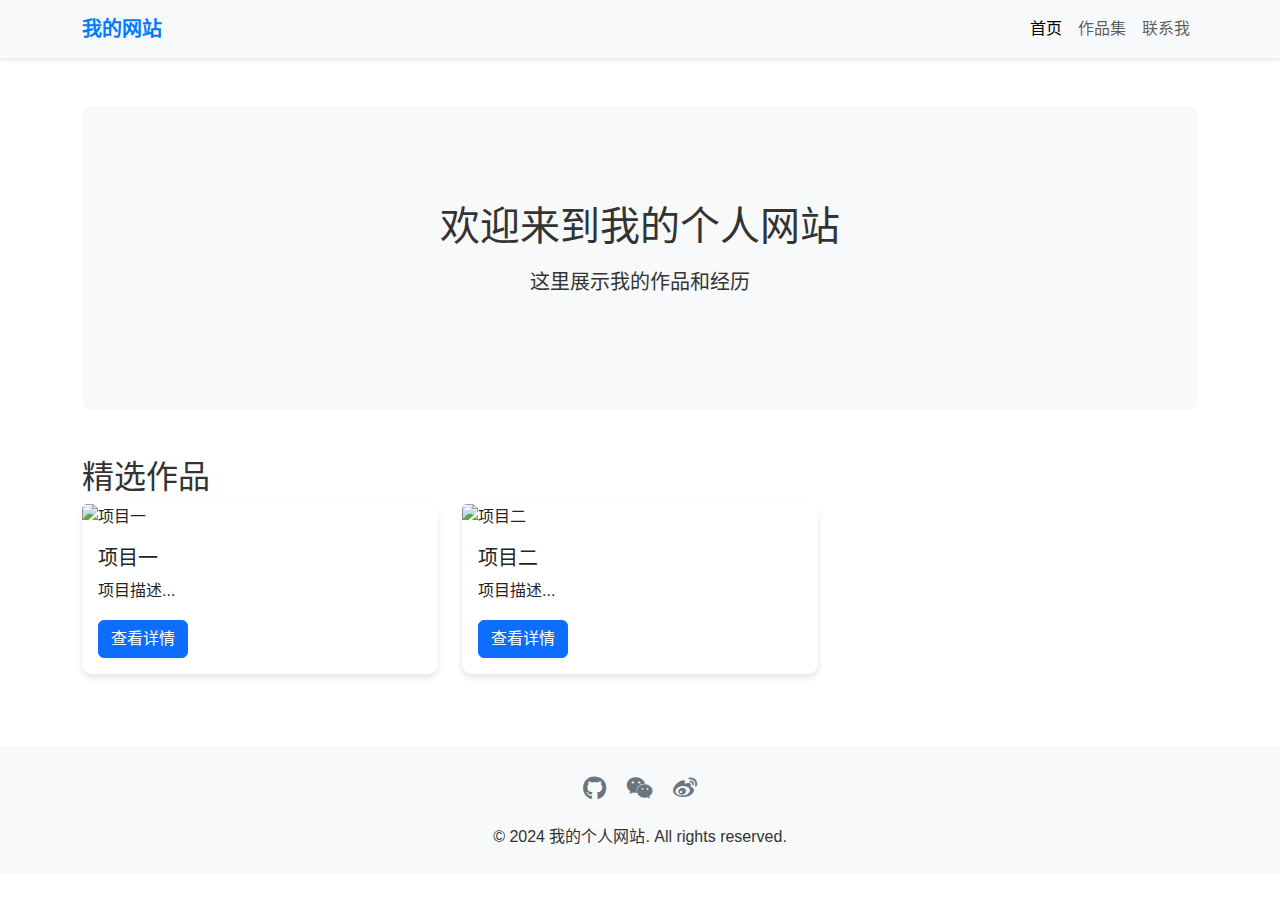
==== index.html @ 1afff416 "首次提交" ====
<!DOCTYPE html>
<html lang="zh-CN">
<head>
    <meta charset="UTF-8">
    <meta name="viewport" content="width=device-width, initial-scale=1.0">
    <title>我的个人网站</title>
    <!-- Bootstrap CSS CDN -->
    <link href="https://cdn.bootcdn.net/ajax/libs/twitter-bootstrap/5.3.0/css/bootstrap.min.css" rel="stylesheet">
    <!-- Font Awesome CDN -->
    <link href="https://cdn.bootcdn.net/ajax/libs/font-awesome/6.4.0/css/all.min.css" rel="stylesheet">
    <link rel="stylesheet" href="css/style.css">
    <link rel="stylesheet" href="css/responsive.css">
</head>
<body>
    <!-- 导航栏 -->
    <nav class="navbar navbar-expand-lg navbar-light bg-light">
        <div class="container">
            <a class="navbar-brand" href="#">我的网站</a>
            <button class="navbar-toggler" type="button" data-bs-toggle="collapse" data-bs-target="#navbarNav">
                <span class="navbar-toggler-icon"></span>
            </button>
            <div class="collapse navbar-collapse" id="navbarNav">
                <ul class="navbar-nav ms-auto">
                    <li class="nav-item">
                        <a class="nav-link active" href="index.html">首页</a>
                    </li>
                    <li class="nav-item">
                        <a class="nav-link" href="pages/portfolio.html">作品集</a>
                    </li>
                    <li class="nav-item">
                        <a class="nav-link" href="pages/contact.html">联系我</a>
                    </li>
                </ul>
            </div>
        </div>
    </nav>

    <!-- 主要内容 -->
    <main class="container my-5">
        <section class="hero text-center">
            <h1>欢迎来到我的个人网站</h1>
            <p class="lead">这里展示我的作品和经历</p>
        </section>

        <section class="featured-works mt-5">
            <h2>精选作品</h2>
            <div class="row">
                <!-- 作品卡片将通过 JavaScript 动态加载 -->
            </div>
        </section>
    </main>

    <!-- 页脚 -->
    <footer class="bg-light py-4 mt-5">
        <div class="container text-center">
            <div class="social-links mb-3">
                <a href="#" class="mx-2"><i class="fab fa-github"></i></a>
                <a href="#" class="mx-2"><i class="fab fa-weixin"></i></a>
                <a href="#" class="mx-2"><i class="fab fa-weibo"></i></a>
            </div>
            <p class="mb-0">© 2024 我的个人网站. All rights reserved.</p>
        </div>
    </footer>

    <!-- Bootstrap JS CDN -->
    <script src="https://cdn.bootcdn.net/ajax/libs/twitter-bootstrap/5.3.0/js/bootstrap.bundle.min.js"></script>
    <script src="js/main.js"></script>
</body>
</html>
---- css/style.css ----
/* 全局样式 */
:root {
    --primary-color: #007bff;
    --secondary-color: #6c757d;
    --background-color: #f8f9fa;
}

body {
    font-family: -apple-system, BlinkMacSystemFont, "Segoe UI", Roboto, "Helvetica Neue", Arial, sans-serif;
    line-height: 1.6;
    color: #333;
}

/* 导航栏样式 */
.navbar {
    box-shadow: 0 2px 4px rgba(0,0,0,0.1);
}

.navbar-brand {
    font-weight: bold;
    color: var(--primary-color) !important;
}

/* 主要内容样式 */
.hero {
    padding: 4rem 0;
    background: var(--background-color);
    border-radius: 10px;
}

.hero h1 {
    font-size: 2.5rem;
    margin-bottom: 1rem;
}

/* 作品卡片样式 */
.work-card {
    border: none;
    border-radius: 10px;
    box-shadow: 0 4px 6px rgba(0,0,0,0.1);
    transition: transform 0.3s ease;
}

.work-card:hover {
    transform: translateY(-5px);
}

/* 社交链接样式 */
.social-links a {
    color: var(--secondary-color);
    font-size: 1.5rem;
    transition: color 0.3s ease;
}

.social-links a:hover {
    color: var(--primary-color);
}
---- css/responsive.css ----
/* 移动设备 */
@media (max-width: 576px) {
    .hero h1 {
        font-size: 2rem;
    }
    
    .hero p {
        font-size: 1rem;
    }
}

/* 平板设备 */
@media (max-width: 768px) {
    .work-card {
        margin-bottom: 2rem;
    }
}

/* 大屏设备 */
@media (min-width: 992px) {
    .hero {
        padding: 6rem 0;
    }
}
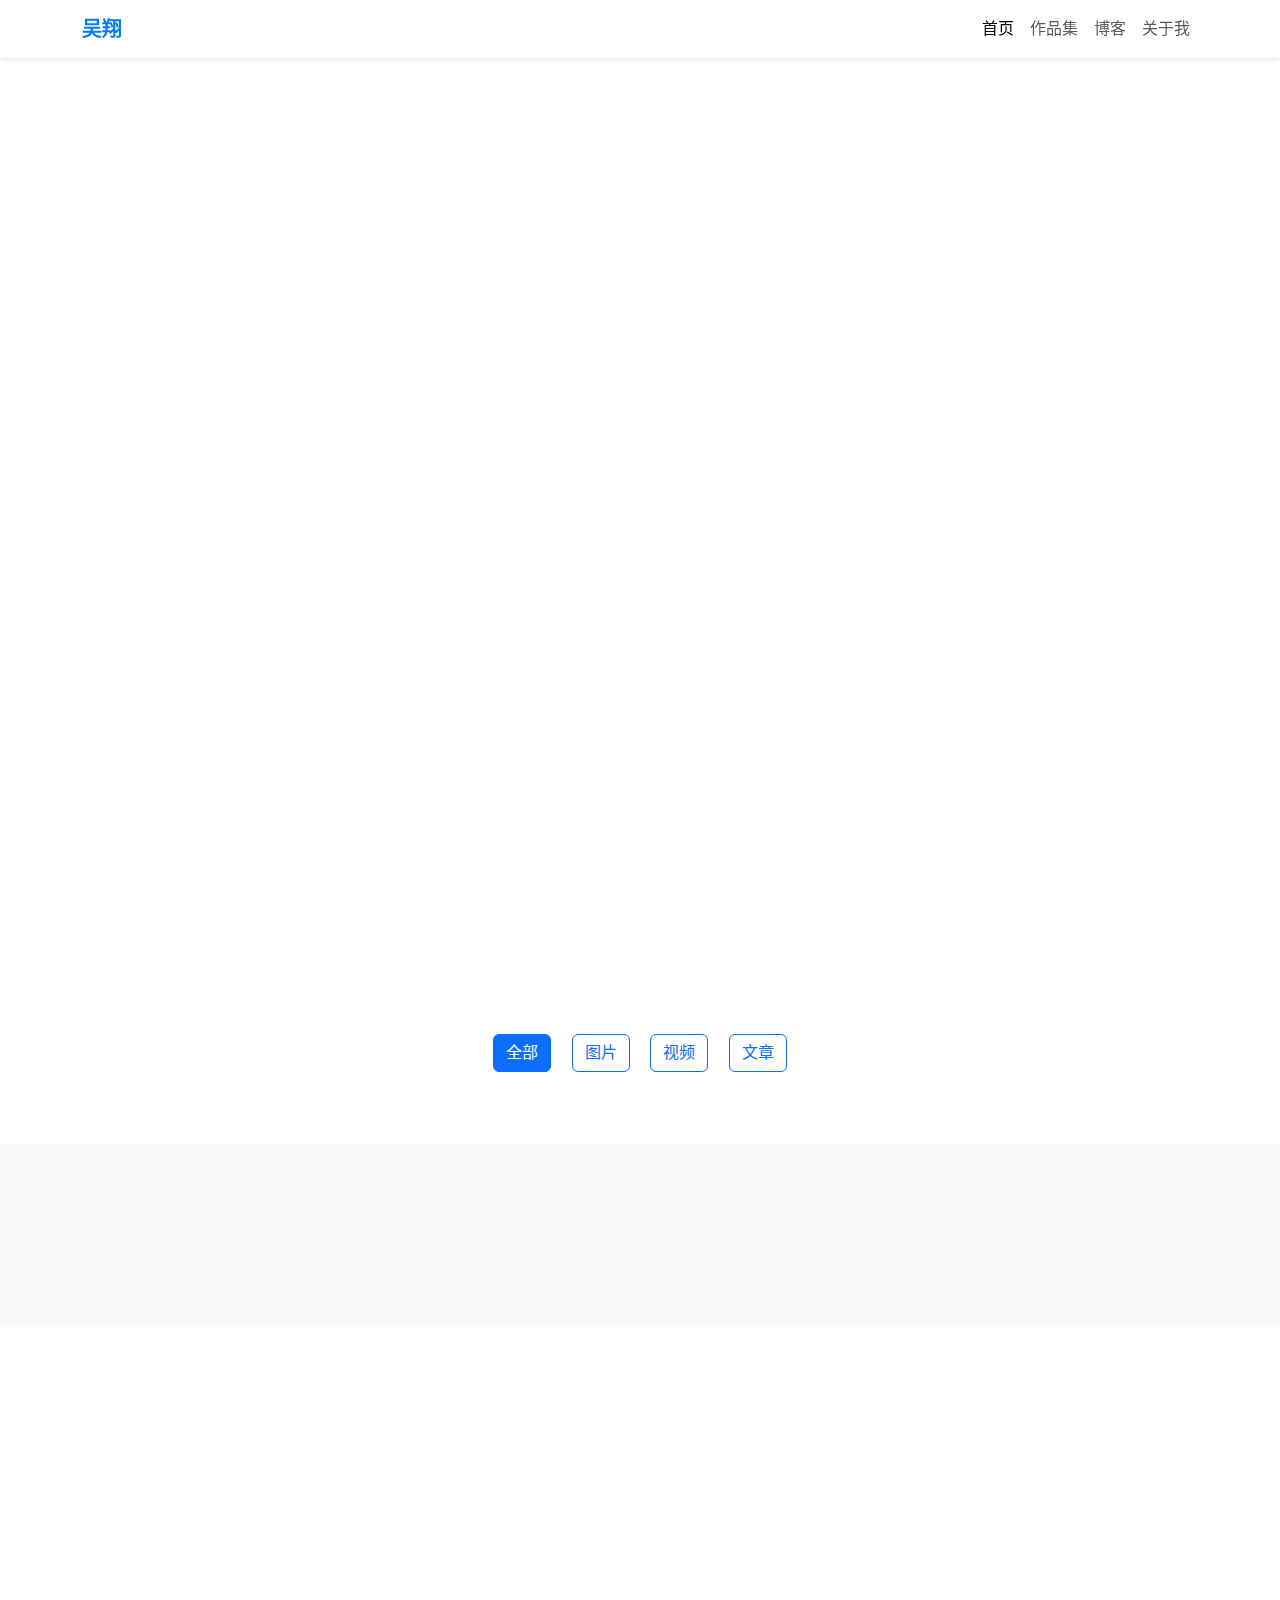
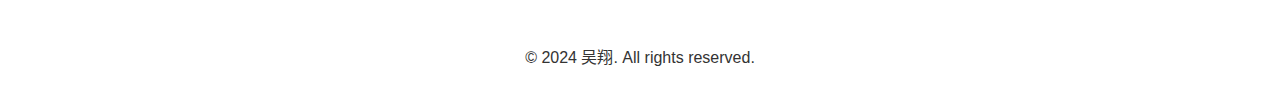
==== commit 0cb2c3b8: "Update index.html" ====
--- a/index.html
+++ b/index.html
@@ -1,69 +1,117 @@
 <!DOCTYPE html>
 <html lang="zh-CN">
 <head>
-    <meta charset="UTF-8">
-    <meta name="viewport" content="width=device-width, initial-scale=1.0">
-    <title>我的个人网站</title>
-    <!-- Bootstrap CSS CDN -->
-    <link href="https://cdn.bootcdn.net/ajax/libs/twitter-bootstrap/5.3.0/css/bootstrap.min.css" rel="stylesheet">
-    <!-- Font Awesome CDN -->
+    <meta charset="utf-8">
+    <meta name="viewport" content="width=device-width, initial-scale=1">
+    <title>吴翔的个人作品集</title>
+    <!-- 引入 CSS -->
+    <link href="https://cdn.bootcdn.net/ajax/libs/bootstrap/5.3.0/css/bootstrap.min.css" rel="stylesheet">
     <link href="https://cdn.bootcdn.net/ajax/libs/font-awesome/6.4.0/css/all.min.css" rel="stylesheet">
-    <link rel="stylesheet" href="css/style.css">
-    <link rel="stylesheet" href="css/responsive.css">
+    <link href="https://fonts.googleapis.com/css2?family=Noto+Sans+SC:wght@300;400;500;700&display=swap" rel="stylesheet">
+    <link href="css/style.css" rel="stylesheet">
+    <!-- 动画库 -->
+    <link href="https://unpkg.com/aos@2.3.1/dist/aos.css" rel="stylesheet">
 </head>
 <body>
     <!-- 导航栏 -->
-    <nav class="navbar navbar-expand-lg navbar-light bg-light">
+    <nav class="navbar navbar-expand-lg navbar-light fixed-top bg-glass">
         <div class="container">
-            <a class="navbar-brand" href="#">我的网站</a>
+            <a class="navbar-brand" href="#">吴翔</a>
             <button class="navbar-toggler" type="button" data-bs-toggle="collapse" data-bs-target="#navbarNav">
                 <span class="navbar-toggler-icon"></span>
             </button>
             <div class="collapse navbar-collapse" id="navbarNav">
                 <ul class="navbar-nav ms-auto">
                     <li class="nav-item">
-                        <a class="nav-link active" href="index.html">首页</a>
+                        <a class="nav-link active" href="#home">首页</a>
                     </li>
                     <li class="nav-item">
-                        <a class="nav-link" href="pages/portfolio.html">作品集</a>
+                        <a class="nav-link" href="#works">作品集</a>
                     </li>
                     <li class="nav-item">
-                        <a class="nav-link" href="pages/contact.html">联系我</a>
+                        <a class="nav-link" href="#blog">博客</a>
+                    </li>
+                    <li class="nav-item">
+                        <a class="nav-link" href="#about">关于我</a>
                     </li>
                 </ul>
             </div>
         </div>
     </nav>
 
-    <!-- 主要内容 -->
-    <main class="container my-5">
-        <section class="hero text-center">
-            <h1>欢迎来到我的个人网站</h1>
-            <p class="lead">这里展示我的作品和经历</p>
-        </section>
+    <!-- Hero 区域 -->
+    <section id="home" class="hero-section">
+        <div class="container">
+            <div class="row align-items-center min-vh-100">
+                <div class="col-lg-6" data-aos="fade-right">
+                    <h1 class="display-4 fw-bold mb-4">你好，我是吴翔</h1>
+                    <p class="lead mb-4">热爱创作，专注于Web开发与设计</p>
+                    <a href="#works" class="btn btn-primary btn-lg">查看作品</a>
+                </div>
+                <div class="col-lg-6" data-aos="fade-left">
+                    <img src="images/hero-image.svg" alt="Hero Image" class="img-fluid">
+                </div>
+            </div>
+        </div>
+    </section>
 
-        <section class="featured-works mt-5">
-            <h2>精选作品</h2>
-            <div class="row">
-                <!-- 作品卡片将通过 JavaScript 动态加载 -->
+    <!-- 作品展示区 -->
+    <section id="works" class="works-section py-5">
+        <div class="container">
+            <h2 class="section-title text-center mb-5" data-aos="fade-up">作品展示</h2>
+            <div class="works-filter text-center mb-4">
+                <button class="btn btn-outline-primary mx-2 active" data-filter="all">全部</button>
+                <button class="btn btn-outline-primary mx-2" data-filter="image">图片</button>
+                <button class="btn btn-outline-primary mx-2" data-filter="video">视频</button>
+                <button class="btn btn-outline-primary mx-2" data-filter="article">文章</button>
             </div>
-        </section>
-    </main>
+            <div class="row" id="works-grid">
+                <!-- 作品将通过 JavaScript 动态加载 -->
+            </div>
+        </div>
+    </section>
+
+    <!-- 博客区域 -->
+    <section id="blog" class="blog-section py-5 bg-light">
+        <div class="container">
+            <h2 class="section-title text-center mb-5" data-aos="fade-up">最新文章</h2>
+            <div class="row" id="blog-posts">
+                <!-- 博客文章将通过 JavaScript 动态加载 -->
+            </div>
+        </div>
+    </section>
+
+    <!-- 关于我 -->
+    <section id="about" class="about-section py-5">
+        <div class="container">
+            <div class="row align-items-center">
+                <div class="col-lg-6" data-aos="fade-right">
+                    <img src="images/about-me.jpg" alt="About Me" class="img-fluid rounded-3">
+                </div>
+                <div class="col-lg-6" data-aos="fade-left">
+                    <h2 class="section-title mb-4">关于我</h2>
+                    <p class="lead">热爱创作，专注于Web开发与设计的学习者</p>
+                    <p>在这里分享我的作品和想法，记录成长的点滴。</p>
+                    <div class="social-links mt-4">
+                        <a href="#" class="me-3"><i class="fab fa-github"></i></a>
+                        <a href="#" class="me-3"><i class="fab fa-weixin"></i></a>
+                        <a href="#" class="me-3"><i class="fab fa-weibo"></i></a>
+                    </div>
+                </div>
+            </div>
+        </div>
+    </section>
 
     <!-- 页脚 -->
-    <footer class="bg-light py-4 mt-5">
+    <footer class="footer py-4">
         <div class="container text-center">
-            <div class="social-links mb-3">
-                <a href="#" class="mx-2"><i class="fab fa-github"></i></a>
-                <a href="#" class="mx-2"><i class="fab fa-weixin"></i></a>
-                <a href="#" class="mx-2"><i class="fab fa-weibo"></i></a>
-            </div>
-            <p class="mb-0">© 2024 我的个人网站. All rights reserved.</p>
+            <p class="mb-0">© 2024 吴翔. All rights reserved.</p>
         </div>
     </footer>
 
-    <!-- Bootstrap JS CDN -->
-    <script src="https://cdn.bootcdn.net/ajax/libs/twitter-bootstrap/5.3.0/js/bootstrap.bundle.min.js"></script>
+    <!-- 脚本 -->
+    <script src="https://cdn.bootcdn.net/ajax/libs/bootstrap/5.3.0/js/bootstrap.bundle.min.js"></script>
+    <script src="https://unpkg.com/aos@2.3.1/dist/aos.js"></script>
     <script src="js/main.js"></script>
 </body>
-</html> +</html>
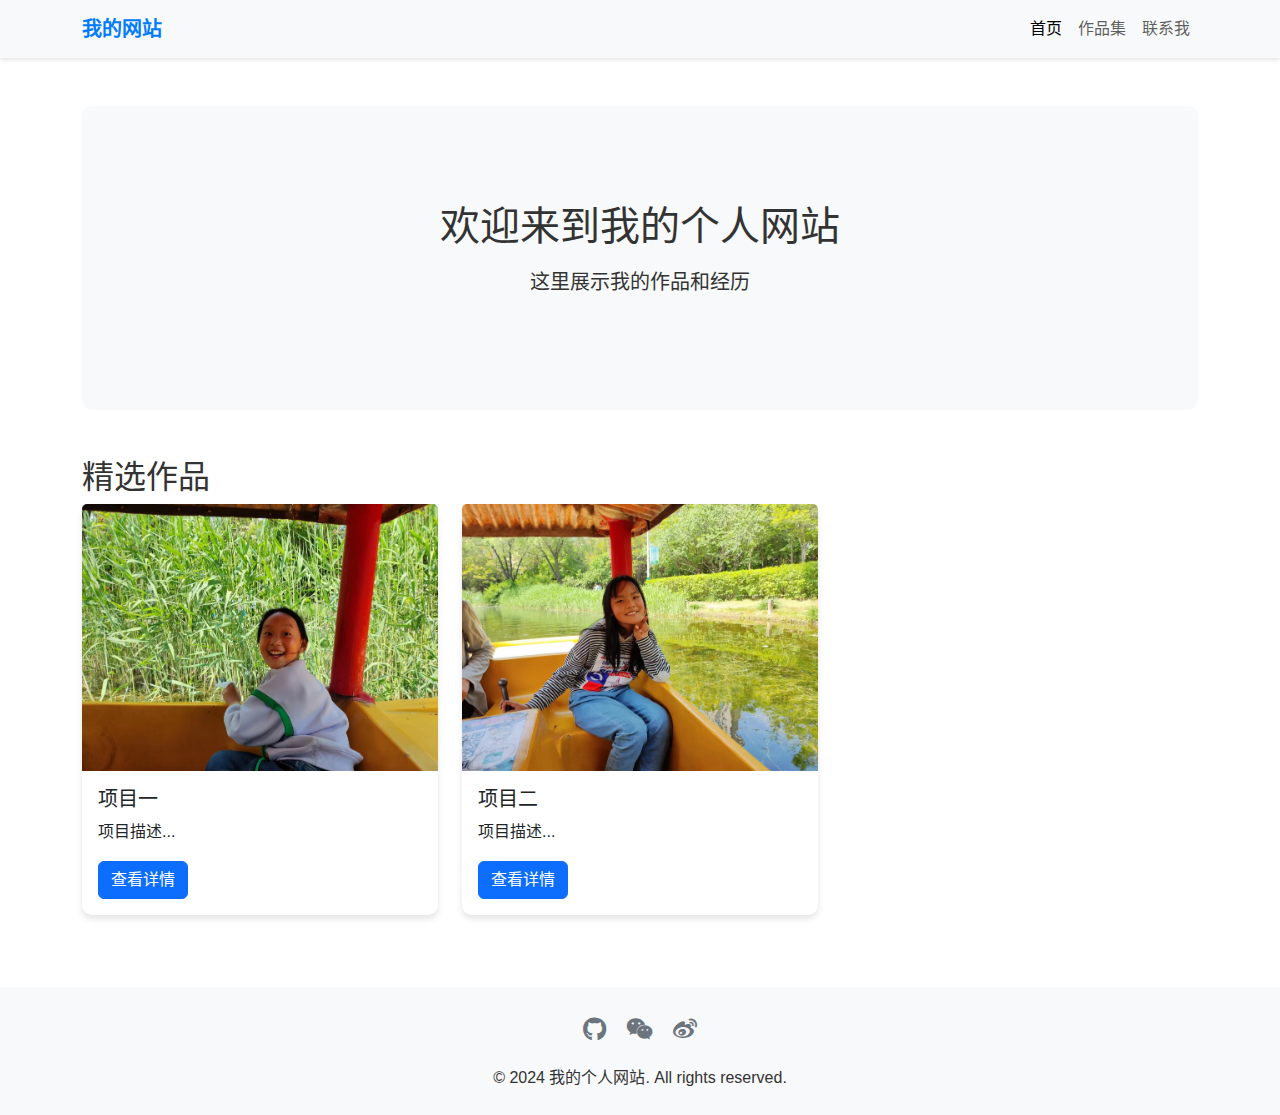
==== commit f3a54ec9: "Add files via upload" ====
--- a/index.html
+++ b/index.html
@@ -1,117 +1,69 @@
-<!DOCTYPE html>
-<html lang="zh-CN">
-<head>
-    <meta charset="utf-8">
-    <meta name="viewport" content="width=device-width, initial-scale=1">
-    <title>吴翔的个人作品集</title>
-    <!-- 引入 CSS -->
-    <link href="https://cdn.bootcdn.net/ajax/libs/bootstrap/5.3.0/css/bootstrap.min.css" rel="stylesheet">
-    <link href="https://cdn.bootcdn.net/ajax/libs/font-awesome/6.4.0/css/all.min.css" rel="stylesheet">
-    <link href="https://fonts.googleapis.com/css2?family=Noto+Sans+SC:wght@300;400;500;700&display=swap" rel="stylesheet">
-    <link href="css/style.css" rel="stylesheet">
-    <!-- 动画库 -->
-    <link href="https://unpkg.com/aos@2.3.1/dist/aos.css" rel="stylesheet">
-</head>
-<body>
-    <!-- 导航栏 -->
-    <nav class="navbar navbar-expand-lg navbar-light fixed-top bg-glass">
-        <div class="container">
-            <a class="navbar-brand" href="#">吴翔</a>
-            <button class="navbar-toggler" type="button" data-bs-toggle="collapse" data-bs-target="#navbarNav">
-                <span class="navbar-toggler-icon"></span>
-            </button>
-            <div class="collapse navbar-collapse" id="navbarNav">
-                <ul class="navbar-nav ms-auto">
-                    <li class="nav-item">
-                        <a class="nav-link active" href="#home">首页</a>
-                    </li>
-                    <li class="nav-item">
-                        <a class="nav-link" href="#works">作品集</a>
-                    </li>
-                    <li class="nav-item">
-                        <a class="nav-link" href="#blog">博客</a>
-                    </li>
-                    <li class="nav-item">
-                        <a class="nav-link" href="#about">关于我</a>
-                    </li>
-                </ul>
-            </div>
-        </div>
-    </nav>
-
-    <!-- Hero 区域 -->
-    <section id="home" class="hero-section">
-        <div class="container">
-            <div class="row align-items-center min-vh-100">
-                <div class="col-lg-6" data-aos="fade-right">
-                    <h1 class="display-4 fw-bold mb-4">你好，我是吴翔</h1>
-                    <p class="lead mb-4">热爱创作，专注于Web开发与设计</p>
-                    <a href="#works" class="btn btn-primary btn-lg">查看作品</a>
-                </div>
-                <div class="col-lg-6" data-aos="fade-left">
-                    <img src="images/hero-image.svg" alt="Hero Image" class="img-fluid">
-                </div>
-            </div>
-        </div>
-    </section>
-
-    <!-- 作品展示区 -->
-    <section id="works" class="works-section py-5">
-        <div class="container">
-            <h2 class="section-title text-center mb-5" data-aos="fade-up">作品展示</h2>
-            <div class="works-filter text-center mb-4">
-                <button class="btn btn-outline-primary mx-2 active" data-filter="all">全部</button>
-                <button class="btn btn-outline-primary mx-2" data-filter="image">图片</button>
-                <button class="btn btn-outline-primary mx-2" data-filter="video">视频</button>
-                <button class="btn btn-outline-primary mx-2" data-filter="article">文章</button>
-            </div>
-            <div class="row" id="works-grid">
-                <!-- 作品将通过 JavaScript 动态加载 -->
-            </div>
-        </div>
-    </section>
-
-    <!-- 博客区域 -->
-    <section id="blog" class="blog-section py-5 bg-light">
-        <div class="container">
-            <h2 class="section-title text-center mb-5" data-aos="fade-up">最新文章</h2>
-            <div class="row" id="blog-posts">
-                <!-- 博客文章将通过 JavaScript 动态加载 -->
-            </div>
-        </div>
-    </section>
-
-    <!-- 关于我 -->
-    <section id="about" class="about-section py-5">
-        <div class="container">
-            <div class="row align-items-center">
-                <div class="col-lg-6" data-aos="fade-right">
-                    <img src="images/about-me.jpg" alt="About Me" class="img-fluid rounded-3">
-                </div>
-                <div class="col-lg-6" data-aos="fade-left">
-                    <h2 class="section-title mb-4">关于我</h2>
-                    <p class="lead">热爱创作，专注于Web开发与设计的学习者</p>
-                    <p>在这里分享我的作品和想法，记录成长的点滴。</p>
-                    <div class="social-links mt-4">
-                        <a href="#" class="me-3"><i class="fab fa-github"></i></a>
-                        <a href="#" class="me-3"><i class="fab fa-weixin"></i></a>
-                        <a href="#" class="me-3"><i class="fab fa-weibo"></i></a>
-                    </div>
-                </div>
-            </div>
-        </div>
-    </section>
-
-    <!-- 页脚 -->
-    <footer class="footer py-4">
-        <div class="container text-center">
-            <p class="mb-0">© 2024 吴翔. All rights reserved.</p>
-        </div>
-    </footer>
-
-    <!-- 脚本 -->
-    <script src="https://cdn.bootcdn.net/ajax/libs/bootstrap/5.3.0/js/bootstrap.bundle.min.js"></script>
-    <script src="https://unpkg.com/aos@2.3.1/dist/aos.js"></script>
-    <script src="js/main.js"></script>
-</body>
-</html>
+<!DOCTYPE html>
+<html lang="zh-CN">
+<head>
+    <meta charset="UTF-8">
+    <meta name="viewport" content="width=device-width, initial-scale=1.0">
+    <title>我的个人网站</title>
+    <!-- Bootstrap CSS CDN -->
+    <link href="https://cdn.bootcdn.net/ajax/libs/twitter-bootstrap/5.3.0/css/bootstrap.min.css" rel="stylesheet">
+    <!-- Font Awesome CDN -->
+    <link href="https://cdn.bootcdn.net/ajax/libs/font-awesome/6.4.0/css/all.min.css" rel="stylesheet">
+    <link rel="stylesheet" href="css/style.css">
+    <link rel="stylesheet" href="css/responsive.css">
+</head>
+<body>
+    <!-- 导航栏 -->
+    <nav class="navbar navbar-expand-lg navbar-light bg-light">
+        <div class="container">
+            <a class="navbar-brand" href="#">我的网站</a>
+            <button class="navbar-toggler" type="button" data-bs-toggle="collapse" data-bs-target="#navbarNav">
+                <span class="navbar-toggler-icon"></span>
+            </button>
+            <div class="collapse navbar-collapse" id="navbarNav">
+                <ul class="navbar-nav ms-auto">
+                    <li class="nav-item">
+                        <a class="nav-link active" href="index.html">首页</a>
+                    </li>
+                    <li class="nav-item">
+                        <a class="nav-link" href="pages/portfolio.html">作品集</a>
+                    </li>
+                    <li class="nav-item">
+                        <a class="nav-link" href="pages/contact.html">联系我</a>
+                    </li>
+                </ul>
+            </div>
+        </div>
+    </nav>
+
+    <!-- 主要内容 -->
+    <main class="container my-5">
+        <section class="hero text-center">
+            <h1>欢迎来到我的个人网站</h1>
+            <p class="lead">这里展示我的作品和经历</p>
+        </section>
+
+        <section class="featured-works mt-5">
+            <h2>精选作品</h2>
+            <div class="row">
+                <!-- 作品卡片将通过 JavaScript 动态加载 -->
+            </div>
+        </section>
+    </main>
+
+    <!-- 页脚 -->
+    <footer class="bg-light py-4 mt-5">
+        <div class="container text-center">
+            <div class="social-links mb-3">
+                <a href="#" class="mx-2"><i class="fab fa-github"></i></a>
+                <a href="#" class="mx-2"><i class="fab fa-weixin"></i></a>
+                <a href="#" class="mx-2"><i class="fab fa-weibo"></i></a>
+            </div>
+            <p class="mb-0">© 2024 我的个人网站. All rights reserved.</p>
+        </div>
+    </footer>
+
+    <!-- Bootstrap JS CDN -->
+    <script src="https://cdn.bootcdn.net/ajax/libs/twitter-bootstrap/5.3.0/js/bootstrap.bundle.min.js"></script>
+    <script src="js/main.js"></script>
+</body>
+</html> --- a/css/responsive.css
+++ b/css/responsive.css
@@ -0,0 +1,24 @@
+/* 移动设备 */
+@media (max-width: 576px) {
+    .hero h1 {
+        font-size: 2rem;
+    }
+    
+    .hero p {
+        font-size: 1rem;
+    }
+}
+
+/* 平板设备 */
+@media (max-width: 768px) {
+    .work-card {
+        margin-bottom: 2rem;
+    }
+}
+
+/* 大屏设备 */
+@media (min-width: 992px) {
+    .hero {
+        padding: 6rem 0;
+    }
+} 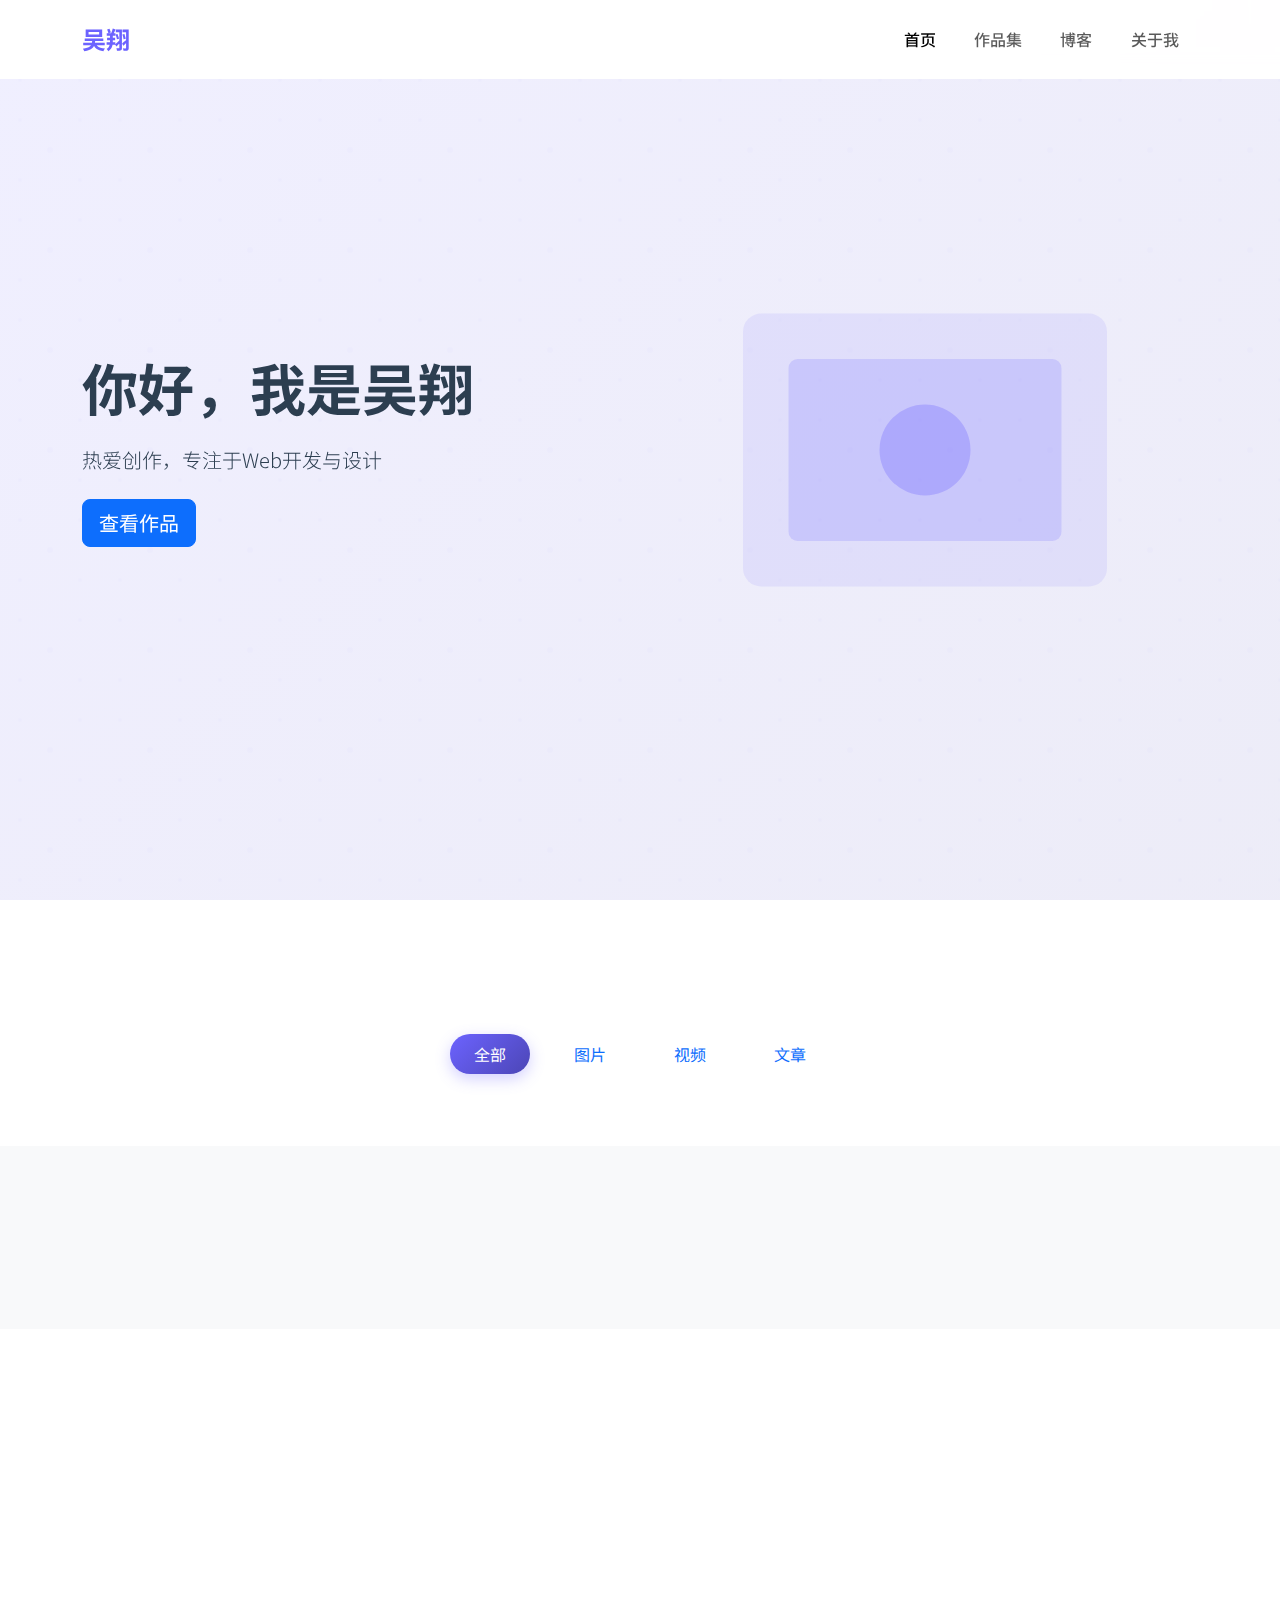
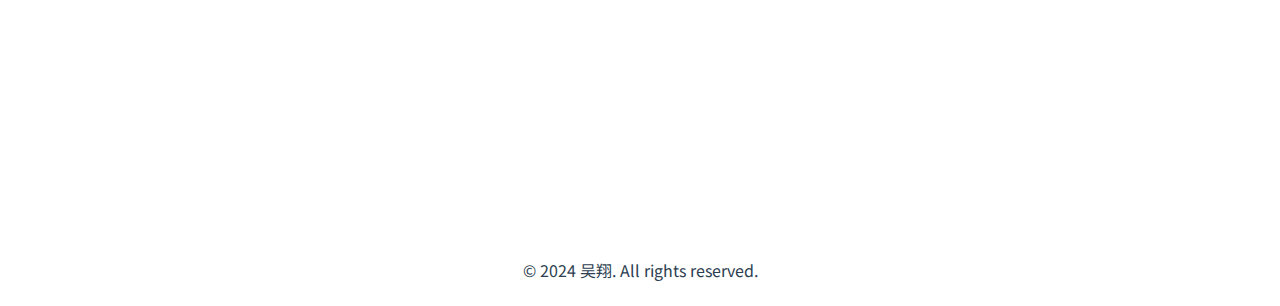
==== commit 41477838: "首次上传" ====
--- a/index.html
+++ b/index.html
@@ -1,69 +1,117 @@
-<!DOCTYPE html>
-<html lang="zh-CN">
-<head>
-    <meta charset="UTF-8">
-    <meta name="viewport" content="width=device-width, initial-scale=1.0">
-    <title>我的个人网站</title>
-    <!-- Bootstrap CSS CDN -->
-    <link href="https://cdn.bootcdn.net/ajax/libs/twitter-bootstrap/5.3.0/css/bootstrap.min.css" rel="stylesheet">
-    <!-- Font Awesome CDN -->
-    <link href="https://cdn.bootcdn.net/ajax/libs/font-awesome/6.4.0/css/all.min.css" rel="stylesheet">
-    <link rel="stylesheet" href="css/style.css">
-    <link rel="stylesheet" href="css/responsive.css">
-</head>
-<body>
-    <!-- 导航栏 -->
-    <nav class="navbar navbar-expand-lg navbar-light bg-light">
-        <div class="container">
-            <a class="navbar-brand" href="#">我的网站</a>
-            <button class="navbar-toggler" type="button" data-bs-toggle="collapse" data-bs-target="#navbarNav">
-                <span class="navbar-toggler-icon"></span>
-            </button>
-            <div class="collapse navbar-collapse" id="navbarNav">
-                <ul class="navbar-nav ms-auto">
-                    <li class="nav-item">
-                        <a class="nav-link active" href="index.html">首页</a>
-                    </li>
-                    <li class="nav-item">
-                        <a class="nav-link" href="pages/portfolio.html">作品集</a>
-                    </li>
-                    <li class="nav-item">
-                        <a class="nav-link" href="pages/contact.html">联系我</a>
-                    </li>
-                </ul>
-            </div>
-        </div>
-    </nav>
-
-    <!-- 主要内容 -->
-    <main class="container my-5">
-        <section class="hero text-center">
-            <h1>欢迎来到我的个人网站</h1>
-            <p class="lead">这里展示我的作品和经历</p>
-        </section>
-
-        <section class="featured-works mt-5">
-            <h2>精选作品</h2>
-            <div class="row">
-                <!-- 作品卡片将通过 JavaScript 动态加载 -->
-            </div>
-        </section>
-    </main>
-
-    <!-- 页脚 -->
-    <footer class="bg-light py-4 mt-5">
-        <div class="container text-center">
-            <div class="social-links mb-3">
-                <a href="#" class="mx-2"><i class="fab fa-github"></i></a>
-                <a href="#" class="mx-2"><i class="fab fa-weixin"></i></a>
-                <a href="#" class="mx-2"><i class="fab fa-weibo"></i></a>
-            </div>
-            <p class="mb-0">© 2024 我的个人网站. All rights reserved.</p>
-        </div>
-    </footer>
-
-    <!-- Bootstrap JS CDN -->
-    <script src="https://cdn.bootcdn.net/ajax/libs/twitter-bootstrap/5.3.0/js/bootstrap.bundle.min.js"></script>
-    <script src="js/main.js"></script>
-</body>
-</html> +<!DOCTYPE html>
+<html lang="zh-CN">
+<head>
+    <meta charset="utf-8">
+    <meta name="viewport" content="width=device-width, initial-scale=1">
+    <title>吴翔的个人作品集</title>
+    <!-- 引入 CSS -->
+    <link href="https://cdn.bootcdn.net/ajax/libs/bootstrap/5.3.0/css/bootstrap.min.css" rel="stylesheet">
+    <link href="https://cdn.bootcdn.net/ajax/libs/font-awesome/6.4.0/css/all.min.css" rel="stylesheet">
+    <link href="https://fonts.googleapis.com/css2?family=Noto+Sans+SC:wght@300;400;500;700&display=swap" rel="stylesheet">
+    <link href="css/style.css" rel="stylesheet">
+    <!-- 动画库 -->
+    <link href="https://unpkg.com/aos@2.3.1/dist/aos.css" rel="stylesheet">
+</head>
+<body>
+    <!-- 导航栏 -->
+    <nav class="navbar navbar-expand-lg navbar-light fixed-top bg-glass">
+        <div class="container">
+            <a class="navbar-brand" href="#">吴翔</a>
+            <button class="navbar-toggler" type="button" data-bs-toggle="collapse" data-bs-target="#navbarNav">
+                <span class="navbar-toggler-icon"></span>
+            </button>
+            <div class="collapse navbar-collapse" id="navbarNav">
+                <ul class="navbar-nav ms-auto">
+                    <li class="nav-item">
+                        <a class="nav-link active" href="#home">首页</a>
+                    </li>
+                    <li class="nav-item">
+                        <a class="nav-link" href="#works">作品集</a>
+                    </li>
+                    <li class="nav-item">
+                        <a class="nav-link" href="#blog">博客</a>
+                    </li>
+                    <li class="nav-item">
+                        <a class="nav-link" href="#about">关于我</a>
+                    </li>
+                </ul>
+            </div>
+        </div>
+    </nav>
+
+    <!-- Hero 区域 -->
+    <section id="home" class="hero-section">
+        <div class="container">
+            <div class="row align-items-center min-vh-100">
+                <div class="col-lg-6" data-aos="fade-right">
+                    <h1 class="display-4 fw-bold mb-4">你好，我是吴翔</h1>
+                    <p class="lead mb-4">热爱创作，专注于Web开发与设计</p>
+                    <a href="#works" class="btn btn-primary btn-lg">查看作品</a>
+                </div>
+                <div class="col-lg-6" data-aos="fade-left">
+                    <img src="images/hero-image.svg" alt="Hero Image" class="img-fluid">
+                </div>
+            </div>
+        </div>
+    </section>
+
+    <!-- 作品展示区 -->
+    <section id="works" class="works-section py-5">
+        <div class="container">
+            <h2 class="section-title text-center mb-5" data-aos="fade-up">作品展示</h2>
+            <div class="works-filter text-center mb-4">
+                <button class="btn btn-outline-primary mx-2 active" data-filter="all">全部</button>
+                <button class="btn btn-outline-primary mx-2" data-filter="image">图片</button>
+                <button class="btn btn-outline-primary mx-2" data-filter="video">视频</button>
+                <button class="btn btn-outline-primary mx-2" data-filter="article">文章</button>
+            </div>
+            <div class="row" id="works-grid">
+                <!-- 作品将通过 JavaScript 动态加载 -->
+            </div>
+        </div>
+    </section>
+
+    <!-- 博客区域 -->
+    <section id="blog" class="blog-section py-5 bg-light">
+        <div class="container">
+            <h2 class="section-title text-center mb-5" data-aos="fade-up">最新文章</h2>
+            <div class="row" id="blog-posts">
+                <!-- 博客文章将通过 JavaScript 动态加载 -->
+            </div>
+        </div>
+    </section>
+
+    <!-- 关于我 -->
+    <section id="about" class="about-section py-5">
+        <div class="container">
+            <div class="row align-items-center">
+                <div class="col-lg-6" data-aos="fade-right">
+                    <img src="images/about-me.jpg" alt="About Me" class="img-fluid rounded-3">
+                </div>
+                <div class="col-lg-6" data-aos="fade-left">
+                    <h2 class="section-title mb-4">关于我</h2>
+                    <p class="lead">热爱创作，专注于Web开发与设计的学习者</p>
+                    <p>在这里分享我的作品和想法，记录成长的点滴。</p>
+                    <div class="social-links mt-4">
+                        <a href="#" class="me-3"><i class="fab fa-github"></i></a>
+                        <a href="#" class="me-3"><i class="fab fa-weixin"></i></a>
+                        <a href="#" class="me-3"><i class="fab fa-weibo"></i></a>
+                    </div>
+                </div>
+            </div>
+        </div>
+    </section>
+
+    <!-- 页脚 -->
+    <footer class="footer py-4">
+        <div class="container text-center">
+            <p class="mb-0">© 2024 吴翔. All rights reserved.</p>
+        </div>
+    </footer>
+
+    <!-- 脚本 -->
+    <script src="https://cdn.bootcdn.net/ajax/libs/bootstrap/5.3.0/js/bootstrap.bundle.min.js"></script>
+    <script src="https://unpkg.com/aos@2.3.1/dist/aos.js"></script>
+    <script src="js/main.js"></script>
+</body>
+</html>
--- a/css/style.css
+++ b/css/style.css
@@ -1,57 +1,179 @@
-/* 全局样式 */
+/* 全局变量 */
 :root {
-    --primary-color: #007bff;
-    --secondary-color: #6c757d;
-    --background-color: #f8f9fa;
+    --primary-color: #6c63ff;      /* 主色调 */
+    --secondary-color: #4c46b6;    /* 次要色调 */
+    --gradient: linear-gradient(135deg, var(--primary-color), var(--secondary-color));
+    --text-color: #2c3e50;
+    --bg-color: #f8f9fa;
+    --card-shadow: 0 10px 30px rgba(0,0,0,0.1);
 }
 
+/* 全局样式 */
 body {
-    font-family: -apple-system, BlinkMacSystemFont, "Segoe UI", Roboto, "Helvetica Neue", Arial, sans-serif;
-    line-height: 1.6;
-    color: #333;
+    font-family: 'Noto Sans SC', sans-serif;
+    color: var(--text-color);
+    overflow-x: hidden;
 }
 
-/* 导航栏样式 */
+/* 导航栏 */
 .navbar {
-    box-shadow: 0 2px 4px rgba(0,0,0,0.1);
+    transition: all 0.3s ease;
+    padding: 1rem 0;
+}
+
+.bg-glass {
+    background: rgba(255, 255, 255, 0.95);
+    backdrop-filter: blur(10px);
+    border-bottom: 1px solid rgba(255, 255, 255, 0.1);
 }
 
 .navbar-brand {
-    font-weight: bold;
+    font-weight: 700;
+    font-size: 1.5rem;
     color: var(--primary-color) !important;
 }
 
-/* 主要内容样式 */
-.hero {
-    padding: 4rem 0;
-    background: var(--background-color);
-    border-radius: 10px;
+.nav-link {
+    font-weight: 500;
+    padding: 0.5rem 1rem !important;
+    margin: 0 0.2rem;
+    border-radius: 5px;
+    transition: all 0.3s ease;
 }
 
-.hero h1 {
-    font-size: 2.5rem;
-    margin-bottom: 1rem;
+.nav-link:hover {
+    background: rgba(108, 99, 255, 0.1);
+    color: var(--primary-color) !important;
 }
 
-/* 作品卡片样式 */
+/* Hero 区域 */
+.hero-section {
+    background: linear-gradient(135deg, rgba(108, 99, 255, 0.1), rgba(76, 70, 182, 0.1));
+    min-height: 100vh;
+    display: flex;
+    align-items: center;
+    position: relative;
+    overflow: hidden;
+}
+
+.hero-section::before {
+    content: '';
+    position: absolute;
+    width: 100%;
+    height: 100%;
+    background-image: url('../images/pattern.svg');
+    opacity: 0.1;
+    animation: float 20s linear infinite;
+}
+
+/* 作品展示区 */
+.works-section {
+    padding: 6rem 0;
+}
+
+.section-title {
+    font-weight: 700;
+    margin-bottom: 3rem;
+    position: relative;
+}
+
+.section-title::after {
+    content: '';
+    position: absolute;
+    left: 50%;
+    bottom: -10px;
+    transform: translateX(-50%);
+    width: 50px;
+    height: 3px;
+    background: var(--gradient);
+    border-radius: 3px;
+}
+
+.works-filter button {
+    border: none;
+    padding: 0.5rem 1.5rem;
+    margin: 0 0.3rem;
+    border-radius: 25px;
+    transition: all 0.3s ease;
+}
+
+.works-filter button.active {
+    background: var(--gradient);
+    color: white;
+    box-shadow: 0 5px 15px rgba(108, 99, 255, 0.3);
+}
+
+/* 作品卡片 */
 .work-card {
-    border: none;
-    border-radius: 10px;
-    box-shadow: 0 4px 6px rgba(0,0,0,0.1);
-    transition: transform 0.3s ease;
+    background: white;
+    border-radius: 15px;
+    overflow: hidden;
+    box-shadow: var(--card-shadow);
+    transition: all 0.4s ease;
+    margin-bottom: 30px;
 }
 
 .work-card:hover {
-    transform: translateY(-5px);
+    transform: translateY(-10px);
+    box-shadow: 0 15px 40px rgba(0,0,0,0.15);
 }
 
-/* 社交链接样式 */
-.social-links a {
-    color: var(--secondary-color);
-    font-size: 1.5rem;
-    transition: color 0.3s ease;
+.work-image {
+    position: relative;
+    padding-top: 66.67%; /* 3:2 比例 */
+    overflow: hidden;
 }
 
-.social-links a:hover {
-    color: var(--primary-color);
+.work-image img {
+    position: absolute;
+    top: 0;
+    left: 0;
+    width: 100%;
+    height: 100%;
+    object-fit: cover;
+    transition: transform 0.4s ease;
+}
+
+.work-card:hover .work-image img {
+    transform: scale(1.1);
+}
+
+.work-content {
+    padding: 1.5rem;
+}
+
+/* 博客卡片 */
+.blog-card {
+    background: white;
+    border-radius: 15px;
+    overflow: hidden;
+    box-shadow: var(--card-shadow);
+    transition: all 0.3s ease;
+    height: 100%;
+}
+
+.blog-card:hover {
+    transform: translateY(-5px);
+    box-shadow: 0 15px 40px rgba(0,0,0,0.15);
+}
+
+/* 动画效果 */
+@keyframes float {
+    from { transform: rotate(0deg); }
+    to { transform: rotate(360deg); }
+}
+
+/* 响应式调整 */
+@media (max-width: 768px) {
+    .hero-section {
+        text-align: center;
+    }
+    
+    .hero-section img {
+        margin-top: 2rem;
+    }
+    
+    .works-filter button {
+        margin-bottom: 0.5rem;
+    }
 } 